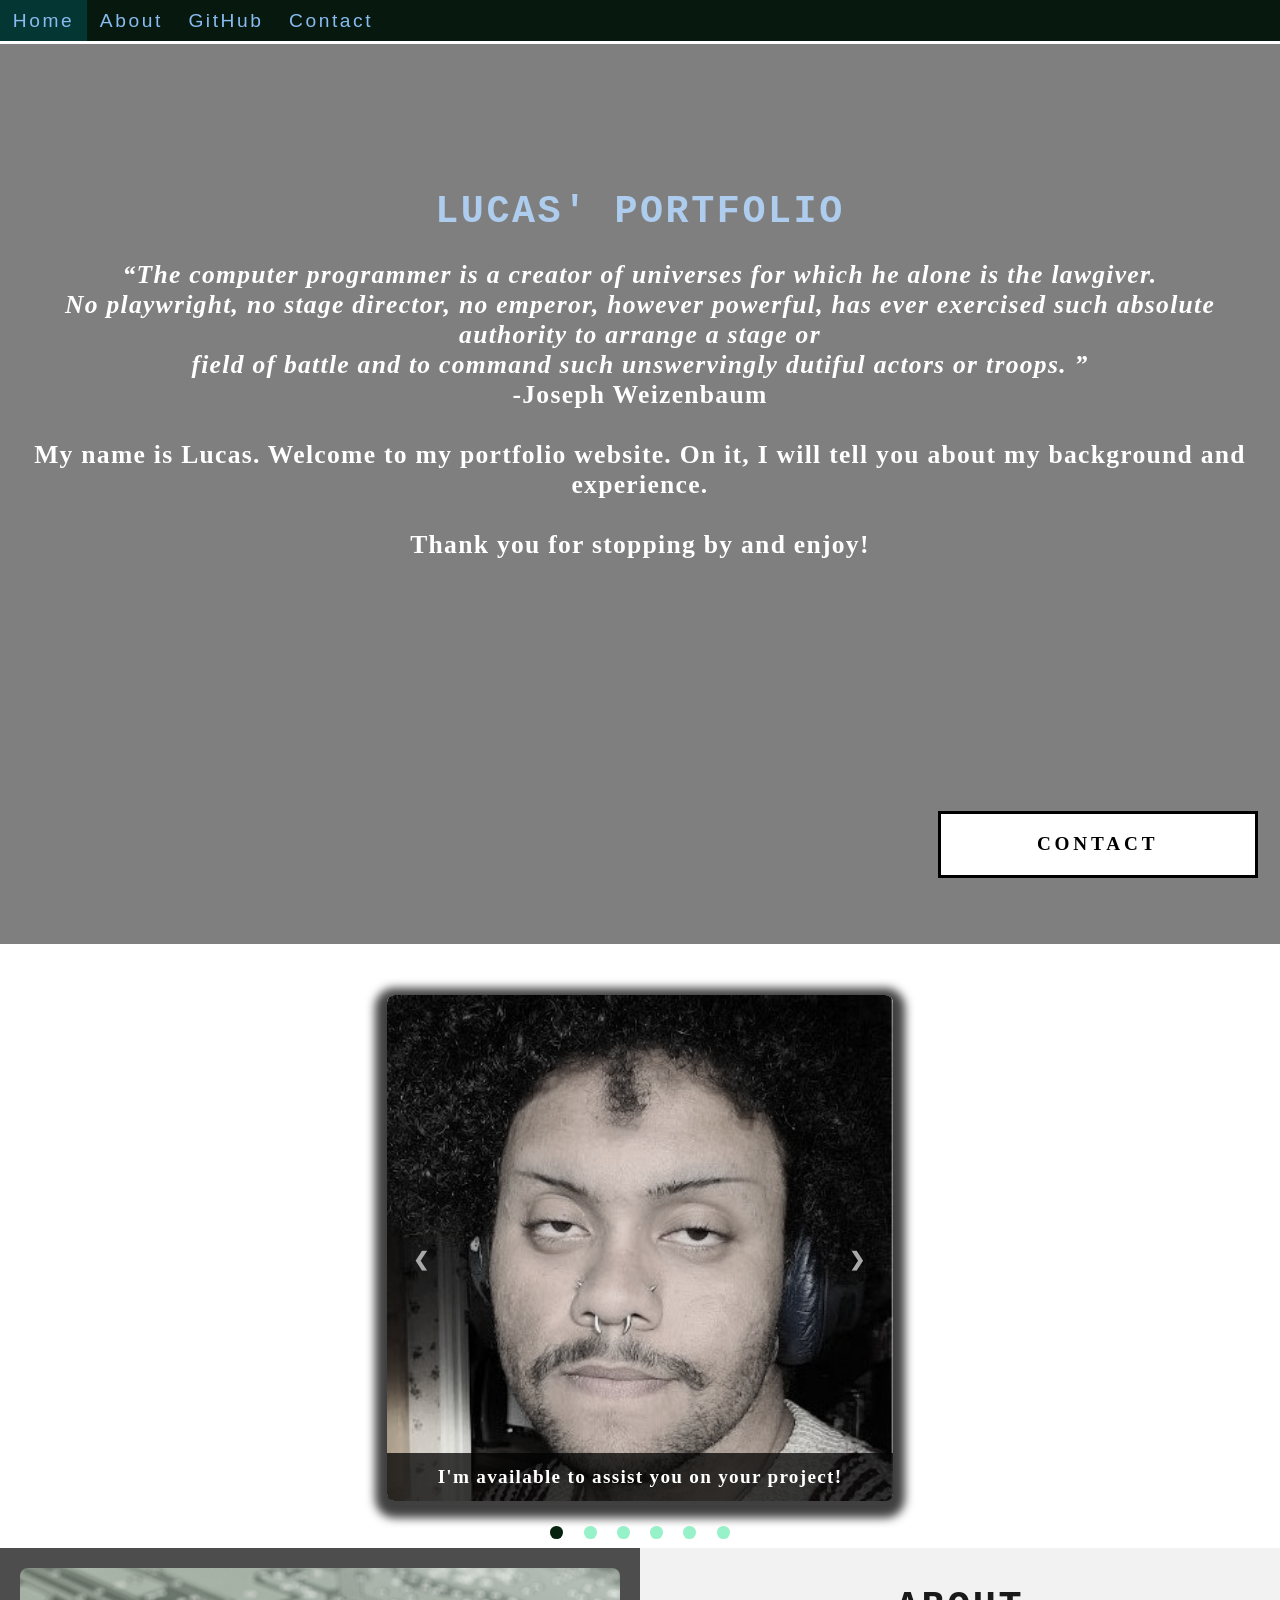
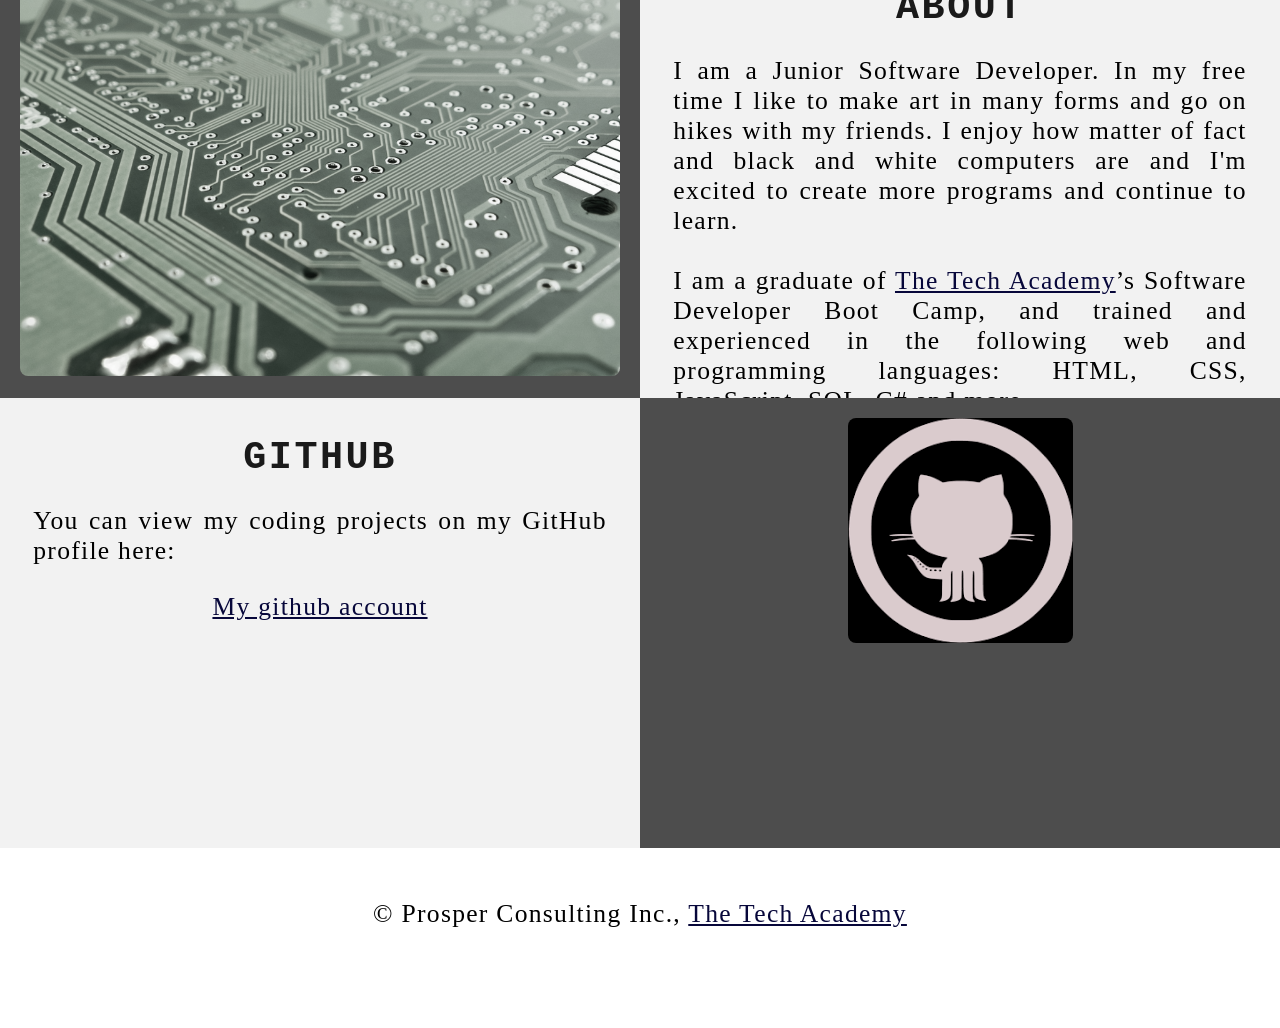
==== index.html @ 5fedc959 "updated portfolio" ====
<!DOCTYPE html>
<html>
    <!--Head-->
    <head>
        <meta charset="UTF-8">
        <meta name="viewport" content="width=device-width" />
        <title>Lucas</title>
        <link rel="shortcut icon" type="img/jpg" href="images/coding_icon.png"> <!--ADD PIC-->
        <link rel="stylesheet" type="text/css" href="./img-n-vid/portfolio.css">
        <script src="./img-n-vid/portfolio.js" defer></script>
    </head>

    <!--Body-->
    <body class="Background">
        
        <!--Navbar-->
        <div class="Navbar">
            <a class="active" href="#Home">Home</a>
            <a href="#About">About</a>
            <a href="#GitHub">GitHub</a>
        <!-- Onclick and ondblclick functions added to open and close the contact form -->
            <a onclick="openForm()" ondblclick="closeForm()" class="contact">Contact</a>
        </div>

        <!--Breaks to add space between navbar and first heading-->
        <br>
        <br>

        <!--Background video-->
        <div id="Home">
            <video autoplay muted loop id="Typing_Video">
                <source src="./img-n-vid/Code.mp4" type="video/mp4">
                <!--Display message if video fails to run-->
                Your browser does not support HTML5 video :(
            </video>
        </div>

        <!--Video text-->
        <div class="Video_Text">
            <h1 class="white-text">Lucas' Portfolio</h1>
            <strong>
                <p class="center">
                    <q>The computer programmer is a creator of universes for which he alone is the lawgiver.
                        <br>No playwright, no stage director, no emperor, however powerful, has ever exercised such absolute authority to arrange a stage or
                        <br>field of battle and to command such unswervingly dutiful actors or troops.
                    </q>
                    <br> -Joseph Weizenbaum
                    <br>
                    <br> My name is Lucas. Welcome to my portfolio website. On it, I will tell you about my background and experience.
                    <br>
                    <br> Thank you for stopping by and enjoy! 
                </p>
            </strong>
        </div>

       <!-- Slideshow section added -->
       <div id="Slideshow"> 
        <div id="Slideshow_Background"> 
            <div id="Slideshow_Container">
                <!-- slide 1 of 6 -->
                <div class="mySlides fade">
                    <img class="Slideshow_Images" src="./img-n-vid/me.jpg" alt="Picture of me">
                    <div class="text">I'm available to assist you on your project!</div>
                </div>
                <!-- slide 2 of 6 -->
                <div class="mySlides fade">
                    <img class="Slideshow_Images" src="./img-n-vid/HTMLCSSJS.png" alt="HTML, CSS, and JS logos"> 
                    <div class="text">I am a full-stack software developer,<br> trained in:<br>HTML, CSS, JavaScript,</div>
                </div>
                <!-- slide 3 of 6 -->
                <div class="mySlides fade">
                    <img class="Slideshow_Images" src="./img-n-vid/python.jpg" alt="Python logo">
                    <div class="text">the popular programming language Python,</div>
                </div>
                <!-- slide 4 of 6 -->
                <div class="mySlides fade">
                    <img class="Slideshow_Images" src="./img-n-vid/C#1.jpg" alt="C# logo">
                    <div class="text">C#, .NET Framework, ASP.NET, MVC, </div>
                </div>
                <!-- slide 5 of 6 -->
                <div class="mySlides fade">
                    <img class="Slideshow_Images" src="./img-n-vid/SQL.jpg" alt="SQL logo"> 
                    <div class="text">back end development, databases and SQL.</div>
                </div>
                <!-- slide 6 of 6 -->
                <div class="mySlides fade">
                    <img class="Slideshow_Images" src="./img-n-vid/doggy.jpg" alt="Delilah my doggy"> <!-- ADD PHOTO AND NEW ALT TAG --> 
                    <div class="text"><a class="white-text contact" onclick="openForm()">Contact me now!</a></div> 
                </div>
                <!-- Previous and next buttons -->
                <a class="Previous" onclick="plusSlides(-1)">&#10094;</a>
                <a class="Next" onclick="plusSlides(1)">&#10095;</a>
            </div>
            <br> <!-- Adds space between the slideshow images and the dots -->

            <!-- Slideshow dots (these are another way for users to navigate through the slideshow) -->
            <div style="text-align: center">
                <span class="dot" onclick="currentSlide(1)"></span>
                <span class="dot" onclick="currentSlide(2)"></span>
                <span class="dot" onclick="currentSlide(3)"></span> 
                <span class="dot" onclick="currentSlide(4)"></span> 
                <span class="dot" onclick="currentSlide(5)"></span> 
                <span class="dot" onclick="currentSlide(6)"></span> 
            </div>
        </div>
    </div>


        <!--About section-->
        <div class="Row" id="About">
            <!--Left column-->
            <div class="Column_2">
                <img src="./img-n-vid/chip.jpg" alt="A computer chip">
            </div>
            <!--Right column-->
            <div class="Column_1">
                <h1>About</h1>
                <p>
                    I am a Junior Software Developer. In my free time I like to make art in many forms and go on hikes with my friends. I enjoy how matter of fact and black and white computers are and I'm excited to create more programs and continue to learn.
                    <br>
                    <br>I am a graduate of <a href="https://www.learncodinganywhere.com" target="_blank">The Tech Academy</a>’s Software Developer Boot Camp, and trained and experienced in the following web and programming languages: HTML, CSS, JavaScript, SQL, C# and more. 
                    <br>
                    <br>I am a full-stack developer and would love to work with you on your project. <a href="#Contact">Contact</a> me below!
                </p>
            </div>
        </div>

        <!--GitHub section-->
        <div class="Row" id="GitHub">
            <!--Left column-->
            <div class="Column_1">
                <h1>GitHub</h1>
                <p>
                    You can view my coding projects on my GitHub profile here:
                    <br>
                    <p class="center"><a href="https://github.com/xx0lucas0xx" target="_blank">My github account</a></p>
                </p>
            </div>
            <!--Right column-->
            <div class="Column_2">
                <a href="https://github.com/xx0lucas0xx" target="_blank"><img src="./img-n-vid/github.png" alt="GitHub Logo"></a>
            </div>
        </div>

       <!-- Contact form -->
        <div id="Contact">
            <button onclick="openForm()" class="Pop_Up_Button">CONTACT</button>
            <div class="form-popup" id="myForm">
                <form action="https://formspree.io/info@learncodinganywhere.com" method="POST" class="form-container"> <!-- Here we are using a free online service from https://formspree.io/ to send our contact form to an email address of our choosing - note: it will not run unless live on the internet, you have to push it to your online website first -->
                    <h1>Contact</h1>
                    <label for="name"><b>Name</b></label>
                    <input type="text" placeholder="Type your name here" name="name" required>
                    <label for="phone"><b>Phone</b></label>
                    <input type="text" placeholder="Type your phone number here" name="phone">
                    <label for="email"><b>Email</b></label>		
                    <input type="text" placeholder="Type your email address here" name="email" required>
                    <label for="message"><b>Message</b></label>
                    <input type="text" placeholder="Type your message here" name="message">
        
                    <button type="submit" class="btn">SUBMIT</button>
                    <button type="button" class="btn cancel" onclick="closeForm()">CLOSE</button>
                </form>
            </div>
        </div>

        <!--Footer section-->
        <footer>
            <p>
                <p class="center">&copy Prosper Consulting Inc., <a href="https://www.learncodinganywhere.com/" target="_blank">The Tech Academy</a></p>
                <br>
            </p>
        </footer>
    </body>
</html>
---- img-n-vid/portfolio.css ----
/***** GENERAL STYLING *****/

/* affects entire document */
html {
    scroll-behavior: smooth; /* this ensures that the page scrolling is smooth when the buttons on the nav bar is clicked */
}

/* Body */
body {
    margin: 0%; /* this ensures our site displays all the way to the edge of the browser screen */
    opacity: 1; /* this and transition affect the page loading fade in effect */
    transition: 2s opacity; /* this causes a 2 second fade in */
    letter-spacing: .2vw; /* vw is a relative measurement, 1vw is equal to 1% of the viewport width */
    font-family:'Courier New', Courier, monospace ;
    font-size: 1.5vw; 
    overflow-x: hidden; /* this prevents the horizontal scroll bar from appearing when the quote is hovered over */
    user-select: none; /* this prevents the text on the webpage from being highlighted by the user */
}

/* this section contributes to the fade effect for the page that occurs when the page is loaded */
body.fade-out {
    opacity: .1; /* this sets the level of opacity at the start of page load */
}

/* heading 1 elements */
h1 {
    text-transform: uppercase; /* capitalizing all h1 headings */
    font-family: 'Courier New', Courier, monospace; /* sets the font family of all h1 headings */
    text-align: center; /* centering all h1 elements */
    margin-top: 3%; /* adds a small margin above h1 elements */
    color: #1a1a1a; 
}

/* heading 1 element hover effect */
h1:hover {
    filter: grayscale(5%); /* adds a slightly gray filter to the h1 headings when hovered over */
    transform: scale(1.1); /* when the h1 elements are hovered over they increase in size by 1.1 */
    transition: transform 1s; /* this causes the transformation to last 1 second */
}

/* styling for portfolio title text */
.white-text {
    color: rgb(173, 204, 238);/* this is used to change the color of the Portfolio Title text */
    padding-top: 10vh; /* adds padding (equal to 10% of the viewport height) to the top of the Portfolio Title text */
}

/* paragraph elements */
p {
    font-family: Perpetua, Rockwell Extra Bold;
    text-align: justify; /* this justifies the text within paragraph elements */
    letter-spacing: .1vw; /* this expands the text slightly */
    font-size: 2.5vw; /* relative font sizing equal to 2.5% of the viewport width */
    padding-left: 1vw; /* relative padding equal to 1% of the viewport width */
    padding-right: 1vw; /* relative padding equal to 1% of the viewport width */
}

/* paragraph element hover effect */
p:hover {
    transition: transform 1s; /* this makes the transform effect last 1 second */
	transform: scale(1.01); /* this makes the paragraphs increase slightly in size when hovered over */
}

/* center class - this applies to all centered text */
.center {
    text-align: center; /* this center aligns the text */
}

/* center align elements hover effect - this only affects the quote, github link, and footer */
.center:hover {
    transition: transform 2s; /* this makes the transform effect last 2 seconds */
    transform: scale(1.1); /* this makes the elements with class "center" increase in size by 1.1 when hovered over */
}

/* anchor elements */
a {
    color: rgb(7, 7, 58); /* this ensures all links are blue */
    cursor: pointer; /* this ensures all links change the mouse to a pointer when hovered over or clicked */
    text-decoration: underline; /* this ensures all links are underlined */
}

/* quotation elements */
q {
    font-style: italic; /* Makes the quote italicized */
}

/* image elements */
img {
    filter: grayscale(75%); /* This rids our pictures of 75% of their color */
    border-radius: 8px; /* Gives all images slightly rounded corners */
    max-width: 100%; /* Ensures all images stay within the width of their container */
    max-height: 100%; /* Ensures all images stay within the height of their container */
    display: block; /* By specifying block display we can ensure our images are able to be centered */
    margin: auto auto auto auto; /* This centers all images */
}

/* image element hover effects */
img:hover {
	filter: grayscale(7%);  /* brings back most of the image's color when hovered over */
    transition: 2s;
}

/*styling for footer element */
footer {
    padding: 2%; /* this gives the footer padding that is equal to 2% of the width of the element's area */
    background-color: white;
}
/***** end of general styling *****/

/***** navbar styling *****/
.Navbar {
    overflow: hidden; /* This ensures that any content that overflows beyond the boundary of our nav bar is not displayed */
    background-color: rgb(7, 25, 14); /* This colors the navbar black */
    position: fixed; /* This keeps the navbar at the top of the screen as we scroll */
    top: 0; /* This ensures no space is displayed above the navbar */
    width: 100%; /* This makes the navbar span the entire width of the page */
    z-index: 1; /* This ensures other elements don't display over the navbar */
    -webkit-animation: moveNav 5s; /* Safari 4.0 - 8.0 */
    animation: moveNav 5s; /* This makes the moveNav animation last 5 seconds */
}

/* the animation effect for moving the nav bar in from above the left of the screen on page load */
@keyframes moveNav {
    from {left: -100vw;} /* The navbar is starting off screen to the left */
    to { left: 0vw;} /* This moves the navbar into place on the screen */
}

/*navbar Links */
.Navbar a {
    float: left; /* specifies that the text floats on the left on the navbar */
    display: block; /* ensures that other text will be displayed on the same line or row, instead of a new line */
    color: rgb(137, 187, 241); /* is the font color for text on our navbar */
    padding: .75vw 1vw; /* adds padding around our text */
    text-decoration: none; /* gets rid of the underlines under the text on our navbar */
    font-family: 'Segoe UI', Tahoma, Geneva, Verdana, sans-serif; /* specifies the font family for text on our navbar */
    font-size: 1.5vw; /* specifies the font size for text on our navbar */
    text-align: center; /* centers the text within its container */
    position: relative; /* sets the text relative to its normal positioning, allowing us to use the animation below */
    -webkit-animation: moveNavText 5.75s; /* animation for Safari 4.0 - 8.0 */
    animation: moveNavText 5.75s; /* applies the moveNavText animation for 5.75s */ 
}

/* the animation effect for moving the nav bar links in from above the top of the screen on page load */
@keyframes moveNavText {
    from {top: -100vw;} /* sets the navbar text 100% above the viewport */
    to {top: 0vw;} /* lowers the navbar text onto the navbar */
}

/*navbar hover effects */
.Navbar a:hover {
    background-color: #6940b0; /* defines the background color that will display when you hover over the link */
    color: rgb(238, 186, 208); /* defines the font color that will display when navbar a elements are hovered over */
    font-weight: bold; /* makes the text on the navbar bold when hovered over */
    cursor: pointer;
    transition: 0.5s ease-in; /* creates a smooth transition for the hover trigger */
}

/* navbar home button */
.Navbar a.active { /* targets the a element on the navbar with the "active" class */
    background-color: rgb(4, 55, 51);
}
/***** end of navbar styling *****/

/***** video styling *****/
/* formatting for background video */
#Typing_Video {
    position: fixed; /* fixes the video to the page */
    right: 0; /* ensures there is no space between the edge of the video and the edge of the page */
    bottom: 0; /* ensures no space between the edge of the video and the bottom of the page */
    min-width: 100%; /* ensures the video is displayed across the full width of the page */
    z-index: -1; /* places the video behind the other elements on the page */
}

/* screens that are 576px and smaller will not display the background video */
@media screen and (max-width: 576px) {
    #Typing_Video {
        display: none;
    }
}

/* texts over the video */
.Video_Text {
    background: rgba(0, 0, 0, 0.5); /* provides a semi-transparents background for the text to sit over */
    color: white; /* makes the font color white */
    width: 100%; /* ensures the video-text container fills the width of the video */
    height: 100vh; /* ensures the video-text container fills the height of the viewport so that the slideshow is not partially displayed */
    padding-top: 2vh; /* adds padding around the video-text container so that the background goes slightly beyond the text */
    position: relative; /* sets the text relative to its normal positioning, allowing us to use the animation below */
    -webkit-animation: moveVideoText 5.75s; /* animation for Safari 4.0 - 8.0 */
    animation: moveVideoText 5.75s; /* moveVideoText animation set to 5.75s to match the movenavText animation */
}

/* this animation effect causes the overlay video text to move up from the bottom of the page upon page load */
@keyframes moveVideoText {
    from {top: -100vw;} /* this sets the position of the video text to above the viewport */
    to {top: 0vw;} /* this moves the video text to the normal positioning on the viewport */
}
/***** end of video styling *****/

/***** slideshow tyling *****/
#Slideshow_Background {
    background: rgba(255, 255, 255, 0.35); /* creates a slightly transparent white background that's palced over the video in the background */    
}

.mySlides{
    display: none; /* prevents the images from being displayed, we will use JS to display these */
}

/* slideshow section / container */
#Slideshow_Container {
    width: 39.5vw; /* relative sizing of the container for the slidewshow set to 39.5% of the viewport width */
    height: auto; /* the height of the container is automatically adjusted based on the content it is displaying */
    padding-top: 4%; /* adds a small padding to the top of the slideshow container */
    position: relative; /* sets the container relative to its normal positioning */
    margin:auto; /* this will horizontally center the container on the page */
}

/* remove the underline from the previous and next buttons on the slideshow */
#Slideshow_Container a {
    text-decoration: none;
}

/* images contained within the slideshow */
.Slideshow_Images {
    vertical-align: middle; /* centers the images vertically within the slideshow container */
    height: auto; /* the height of the images is automatically adjusted based on the content, ie if your images are different sizes, they will display as different sizes */
    box-shadow: 0px 5px 10px 12px rgba(0, 0, 0, .75); /* adds a shadow around the slideshow images */
    width: 100%; /* the width of the images is automatically adjusted based on the content */
}

/* next and previous buttons */
.Previous, .Next {
    cursor: pointer; /* changes the mouse to a pointer when the buttons are selected */
    position: absolute; /* makes the next and previous buttons positioned relative to the slideshow container */
    top: 50%; /* moves the buttons up in the slideshow container */
    width: auto; /* the width of the buttons is automatically adjusted based on the content */
    padding: 2vw; /* adds padding equal to 2% of the viewport width */
    color: darkgray; 
    font-weight: bold;
    font-size: 1.5vw;
    border-radius: 0 3px 3px 0; /* adds a slightly rounded border on the top and bottom right corners */
    user-select: none; /* property makes it so that the user cannot highlight the text */
    transition: 0.6s ease; /* specifies the details of the hover transition for these elements */
}

/* positioning the next button on the right hand side */
.Next {
    right: 0; /* moves the next button to the right side of the slideshow container */
    border-radius: 3px 0 0 3px; /* changes the border radius on the next button to the top and bottom left of the button */
}

/* hover effect on slide show buttons */
.Previous:hover, .Next:hover {
    background-color: rgba(0, 0, 0, 0.8); /* makes the background of the arrows a transparent gray color */
    color: white; /* makes the arrows white when hovered over */
}

/* slideshow text */
.text {
    color: white; 
    padding: 1vw;
    position: absolute; /* ensures the text is positioned within the image */
    bottom: 0; /* property sets the text at the bottom of the image */
    width: 100%; /* the element covers the full width of the image */
    text-align: center; /* the text is center aligned within the image */
    font-family: Perpetua, Rockwell Extra Bold;
    letter-spacing: .1vw; /* gives slight spacing between the letters */
    font-size: 1.5vw; /* font size is relative to the size of the viewport width */
    background-color: rgba(0, 0, 0, 0.75); /* gives a slightly transparent black background */
    font-weight: bold;
    border-radius: 0px 0px 7px 7px; /* gives the text background rounded corners on the bottom left and right corners */
}

/* styling of the dots under the slideshow */
.dot {
    cursor: pointer; /* the cursor changes to pointer when hovered over the dots */
    height: 1vw; /* the dots are sized relative to the viewport width */
    width: 1vw;
    margin: .25vw; /* adds additional spacing between the dots */ 
    background-color: rgb(151, 242, 201); /* makes the dots white */
    border-radius: 50%; /* makes the dots circles by rounding each corner */
    display: inline-block; /* allows the dots to sit next to eachother rather than on a new line */
    transition: background-color 0.6s ease; /* when clicked on the dots transition to a different color when clicked or hovered over (the affect is defined below) */
    z-index: 1; /* this ensures the dots will be displayed above any other elements */
}

/* hover effect for slideshow dots */
.active, .dot:hover {
    background-color: rgb(4, 34, 13); /* sets the color of the dots when active or hovered over */
}

/* fading animation for slideshow */
.fade {
    animation-name: fade; /* fade animation is defined below */
    animation-duration: 1.5s; /* the animation lasts 1.5 seconds */
    -webkit-animation-name: fade; /* same as above for Safari 4.0-8.0 */
    -webkit-animation-duration: 1.5s;
}

@-webkit-keyframes fade {
    from {opacity: .4;} /* image starts transparent */
    to {opacity: 1;} /* image ends opaque */
}

@keyframes fade {
    from {opacity: .4;} /* image starts transparent */
    to {opacity: 1;} /* image ends opaque */
}
/***** end slideshow styling *****/

/***** table styling -  this section covers the styling of the columns and rows within the table *****/
* { /*the asterisk is a universal selector that applies this effect to all elements on the page */
    box-sizing: border-box; /* creates a box with a border within which we will place most of our text */
} 

.Column_1 {
    float: left;
    width: 50%; /* ensures the column takes up half of the page width */
    padding: 1.6%;
    height: 450px; /* sets the height of the column to 400px -  this may need to be adjusted depending on the text you enter */
    background-color: #f2f2f2; /* sets the background color of the left columns */
}

.Column_2 {
    float: left;
    width: 50%;
    padding: 1.6%;
    height: 450px;
    background-color: #4d4d4d;
}

/* this inserts something after the content of selected elements (in this case the elements with class "Row") */
.Row:after {
	content: ""; /* by leaving this blank, we are allowing the footer (covered lower down) to be displayed - removing it makes the footer overwrite a column */
	display: table; /* the display property specifies the type of display behavior; the table value tells the browser to treat the element as a table */
	clear: both; /* clears any other elements from floating on the left or the right of an element */
}
/***** end of table styling *****/

/***** contact Form styling *****/
/* button used to open the contact form - fixed at the bottom of the page */
.Pop_Up_Button {
    position: fixed; /* the element is positioned relative to the viewport and stays in the same location no matter what */
    bottom: 1.75vw; /* positions the button slightly up from the bottom of the viewport */
    right: 1.75vw; /* positions the viewport slightly right from the side of the viewport */
    width: 25vw; /* sets the width relative to the viewport width */
    background-color: white; /* sets the background color of the button to white */
    color: black; /* sets the color of the button text to black */
    border: solid black; /* makes a solid black border around the button */
    cursor: pointer; /* changes the cursor when hovered over the button to a pointer */
    -webkit-animation: movePopup 5s; /* animation for 5 seconds for Safari 4.0-8.0 */
    animation: movePopup 5s; /* animation set for 5 seconds */
}

/* movePopup animation moves the button from off the right side of the screen to its fixed location on the viewport */
@keyframes movePopup {
    from {right: -40vw;} 
    to {right: 1.75vw;}
}

@-webkit-keyframes movePopup {
    from {right: -40vw;} 
    to {right: 1.75vw;}
}

/* styling for the contact form */
.form-popup {
    z-index: 8; /* this z-index ensures the contact form shows above all other elements on the page */
    display: none; /* set the display to none, we will use JavaScript to show the contact form */
    position: fixed; /* the form stays in the same location no matter what */
    bottom: .5vw; /* slightly up from the bottom of the viewport */
    right: .5vw; /* slightly in from the right side of the viewport */
}

/* form styling */
.form-container {
    max-width: 49vw; /* relative sizing of the form container - 49% of the viewport width */
    padding: 1vw; /* adds padding between the form-popup and the form-container */
    background-color: white; 
}

/* input fields */
.form-container input[type=text] {
    width: 100%; /* the input boxes completely fill the width of the form-container */
    padding: .93vw; /* adds padding to the input boxes */
    margin: .6vw 0 .6vw 0; /* adds space between the input boxes and the labels */
    border: none; /* removes the border from the input boxes */
    background: rgb(134, 176, 193); /* sets the background color of the input boxes */
    font-size: 1vw; /* relative font sizing based on the width of the viewport */
}

/* general styling for all buttons */
button {
    font-family: "Trebuchet MS", Optima;
    letter-spacing: .3vw; /* adds slight spacing between the letters */
    font-size: 1.5vw; /* relative sizing of text */
    font-weight: bold; 
    padding: 1.5vw; /* adds padding to the text in the button */
    cursor: pointer; /* changes the cursor to pointer over button elements */
    width: 100%; /* sets the width of the buttons to 100% of their containers */
    height: auto; /* allows the height to be resized depending on the content showing */
}

/* hover effect for contact and submit buttons */
button:hover, .form-container .btn:hover {
    color: white; /* this makes the text in the buttons white when hovered over */
    background-color: black; /* the background of the button changes to black when hovered over */
    transition-duration: 1s; /* this makes the transition last 1 second */
    -webkit-transition-duration: 1s; /* for Safari 4.0-8.0 */
    border-color: silver; /* the border turns silver when the button is hovered over */
}

/* submit button */
.form-container .btn {
    background-color: white; 
    color: black;
    border-color: black;
    margin-bottom: 1vh; /* adds space between the submit button and the close button */
}

/* close button */
.form-container .cancel {
    background-color: black;
    color: white;
    border-color: gray;
}

/* styling for close button on hover */
.form-container .cancel:hover {
    color: rgb(255, 255, 255);
    background-color: darkred;
    transition-duration: 1s;
    -webkit-transition-duration: 1s;
    border-color: black;
}
/***** end of contact form styling *****/

/***** media query section *****/
/*media rules for paragraph font size for different screen sizes*/
@media screen and (max-width: 527px) {
    p {
        font-size: 3.75vw;
    }
}

@media screen and (min-width: 528px) and (max-width: 660px) {
    p {
        font-size: 3.5vw;
    }
}

@media screen and (min-width: 661px) and (max-width: 799px) {
    p {
        font-size: 2.75vw;
    }
}

@media screen and (min-width: 800px) and (max-width: 924px) {
    p {
        font-size: 2.5vw;
    }
}

@media screen and (min-width: 925px) and (max-width: 1050px) {
    p {
        font-size: 2.25vw;
    }
}

@media screen and (min-width: 1051px) and (max-width: 1310px) {
    p {
        font-size: 2vw;
    } 
}

@media screen and (min-width: 1311px) and (max-width: 1535px) {
    p {
        font-size: 1.75vw;
    }
}

@media screen and (min-width: 1536px) and (max-width: 2269px) {
    p {
        font-size: 1.5vw;
    }
}

@media screen and (min-width: 2270px) {
    p {
        font-size: 1.35vw;
    }
}

/*media rule for navbar links for different screen sizes*/
/* screens 1080px and smaller will display navbar links equally distributed */
@media screen and (max-width: 1080px) {
    .Navbar a{
        width: 20%; /* This sets each navbar link to 1/5 of the navbar */
        font-size: 2.5vw;
    }
}

/* media rules to enlarge the font of the white text for smaller screens */
@media screen and (max-width: 1080px) {
    .quote{
        font-size: 3.5vw;
    }

    .white-text {
        font-size: 4.5vw;
    }
}

/* media rules to increase the size of the columns for larger screens */
@media screen and (min-width: 1725px) {
    .Column_1 {
        height: 550px;
    }
    .Column_2 {
        height: 550px;
    }
}


/*media rule to remove margin-top from h1 elements for extra large screens (so that the paragraph text fits in the column*/
@media screen and (min-width: 2000px) {
    h1{
        margin-top: 0;
    }
}
/***** end of media query section *****/
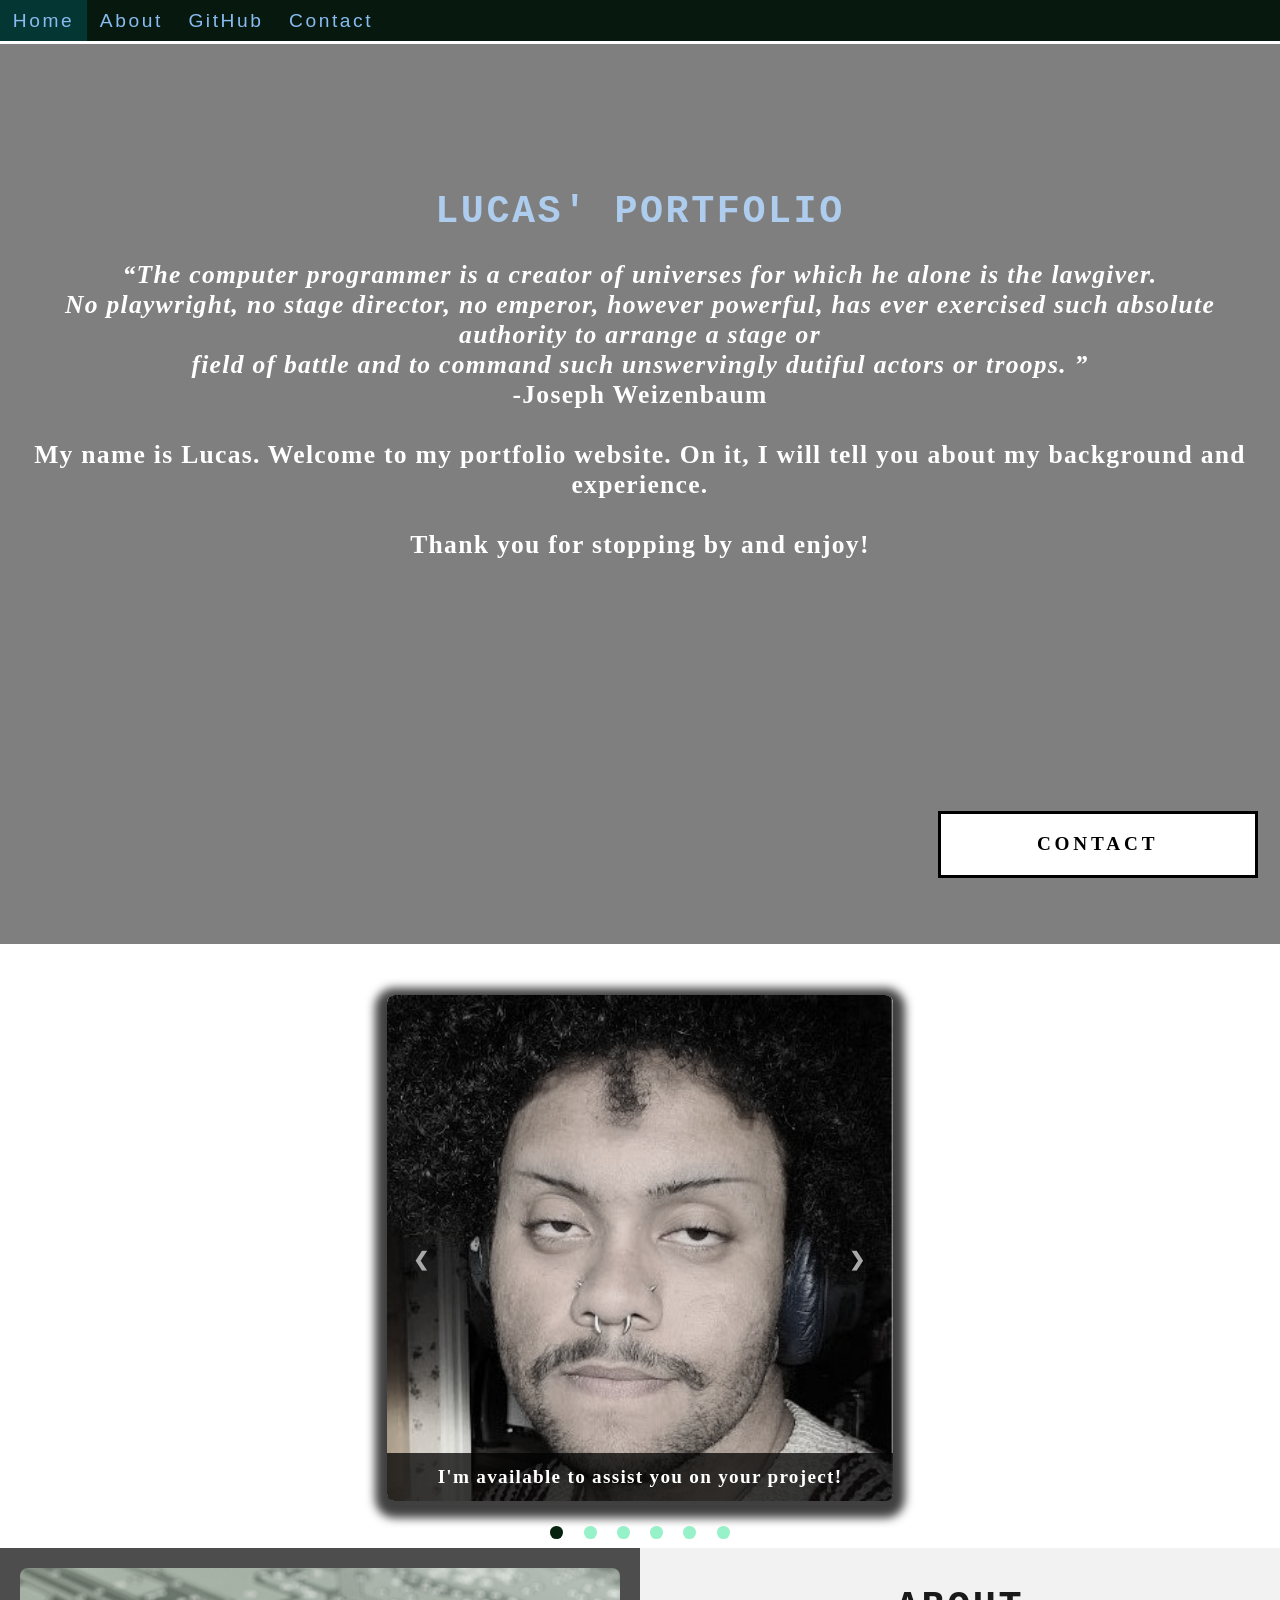
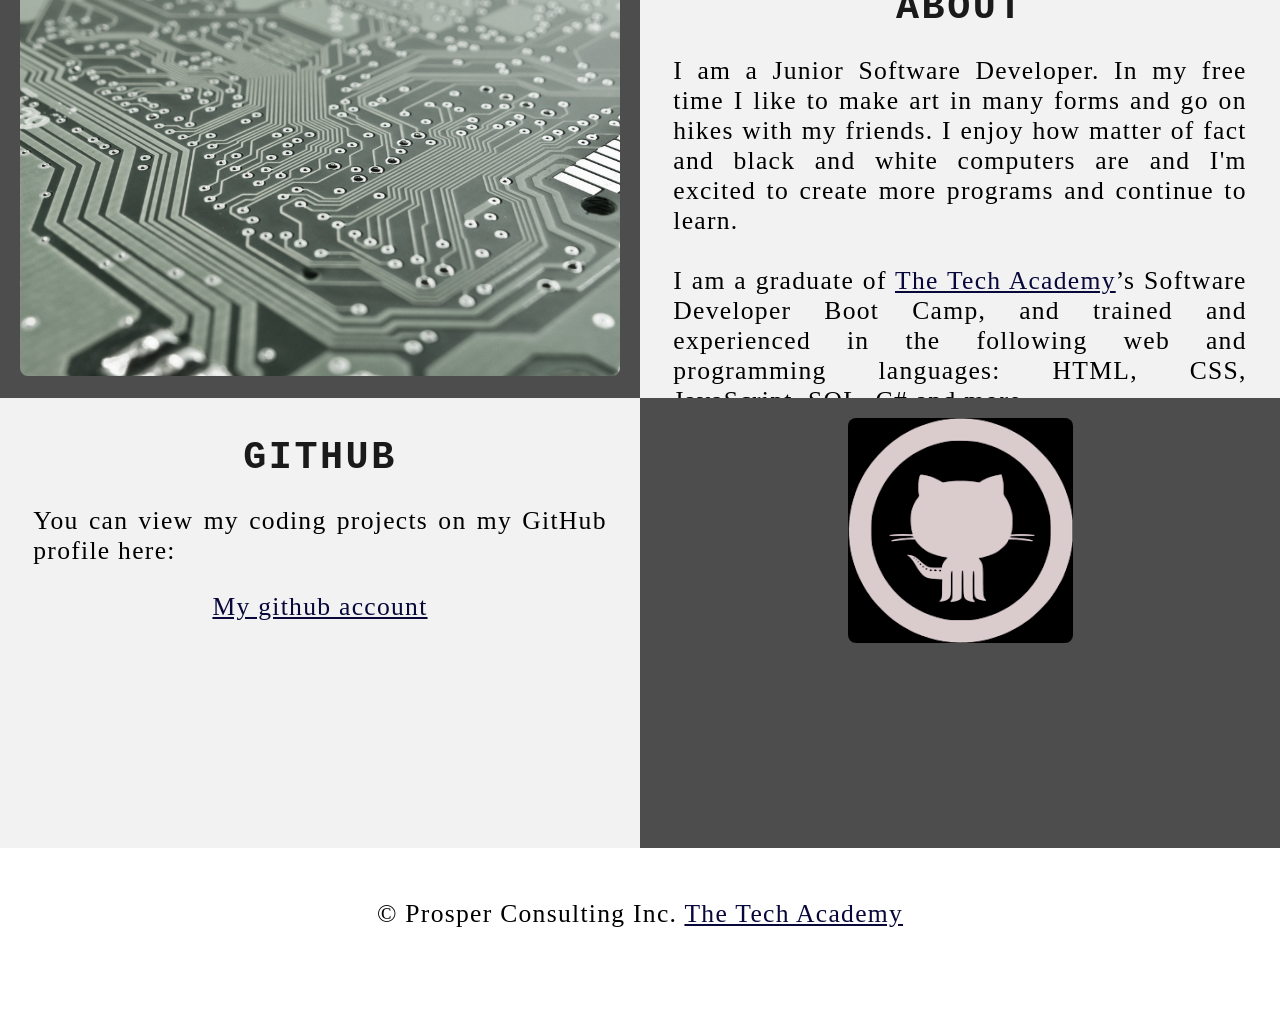
==== commit 87cbe7b4: "Update index.html" ====
--- a/index.html
+++ b/index.html
@@ -5,7 +5,7 @@
         <meta charset="UTF-8">
         <meta name="viewport" content="width=device-width" />
         <title>Lucas</title>
-        <link rel="shortcut icon" type="img/jpg" href="images/coding_icon.png"> <!--ADD PIC-->
+        <link rel="shortcut icon" type="img/jpg" href="images/coding_icon.png"> 
         <link rel="stylesheet" type="text/css" href="./img-n-vid/portfolio.css">
         <script src="./img-n-vid/portfolio.js" defer></script>
     </head>
@@ -70,7 +70,7 @@
                 <!-- slide 3 of 6 -->
                 <div class="mySlides fade">
                     <img class="Slideshow_Images" src="./img-n-vid/python.jpg" alt="Python logo">
-                    <div class="text">the popular programming language Python,</div>
+                    <div class="text">the popular programming language Python<br> along with the Django Framework and Tkinter</br></div>
                 </div>
                 <!-- slide 4 of 6 -->
                 <div class="mySlides fade">
@@ -84,7 +84,7 @@
                 </div>
                 <!-- slide 6 of 6 -->
                 <div class="mySlides fade">
-                    <img class="Slideshow_Images" src="./img-n-vid/doggy.jpg" alt="Delilah my doggy"> <!-- ADD PHOTO AND NEW ALT TAG --> 
+                    <img class="Slideshow_Images" src="./img-n-vid/doggy.jpg" alt="Delilah my doggy"> 
                     <div class="text"><a class="white-text contact" onclick="openForm()">Contact me now!</a></div> 
                 </div>
                 <!-- Previous and next buttons -->
@@ -166,9 +166,9 @@
         <!--Footer section-->
         <footer>
             <p>
-                <p class="center">&copy Prosper Consulting Inc., <a href="https://www.learncodinganywhere.com/" target="_blank">The Tech Academy</a></p>
+                <p class="center">&copy Prosper Consulting Inc. <a href="https://www.learncodinganywhere.com/" target="_blank">The Tech Academy</a></p>
                 <br>
             </p>
         </footer>
     </body>
-</html>+</html>
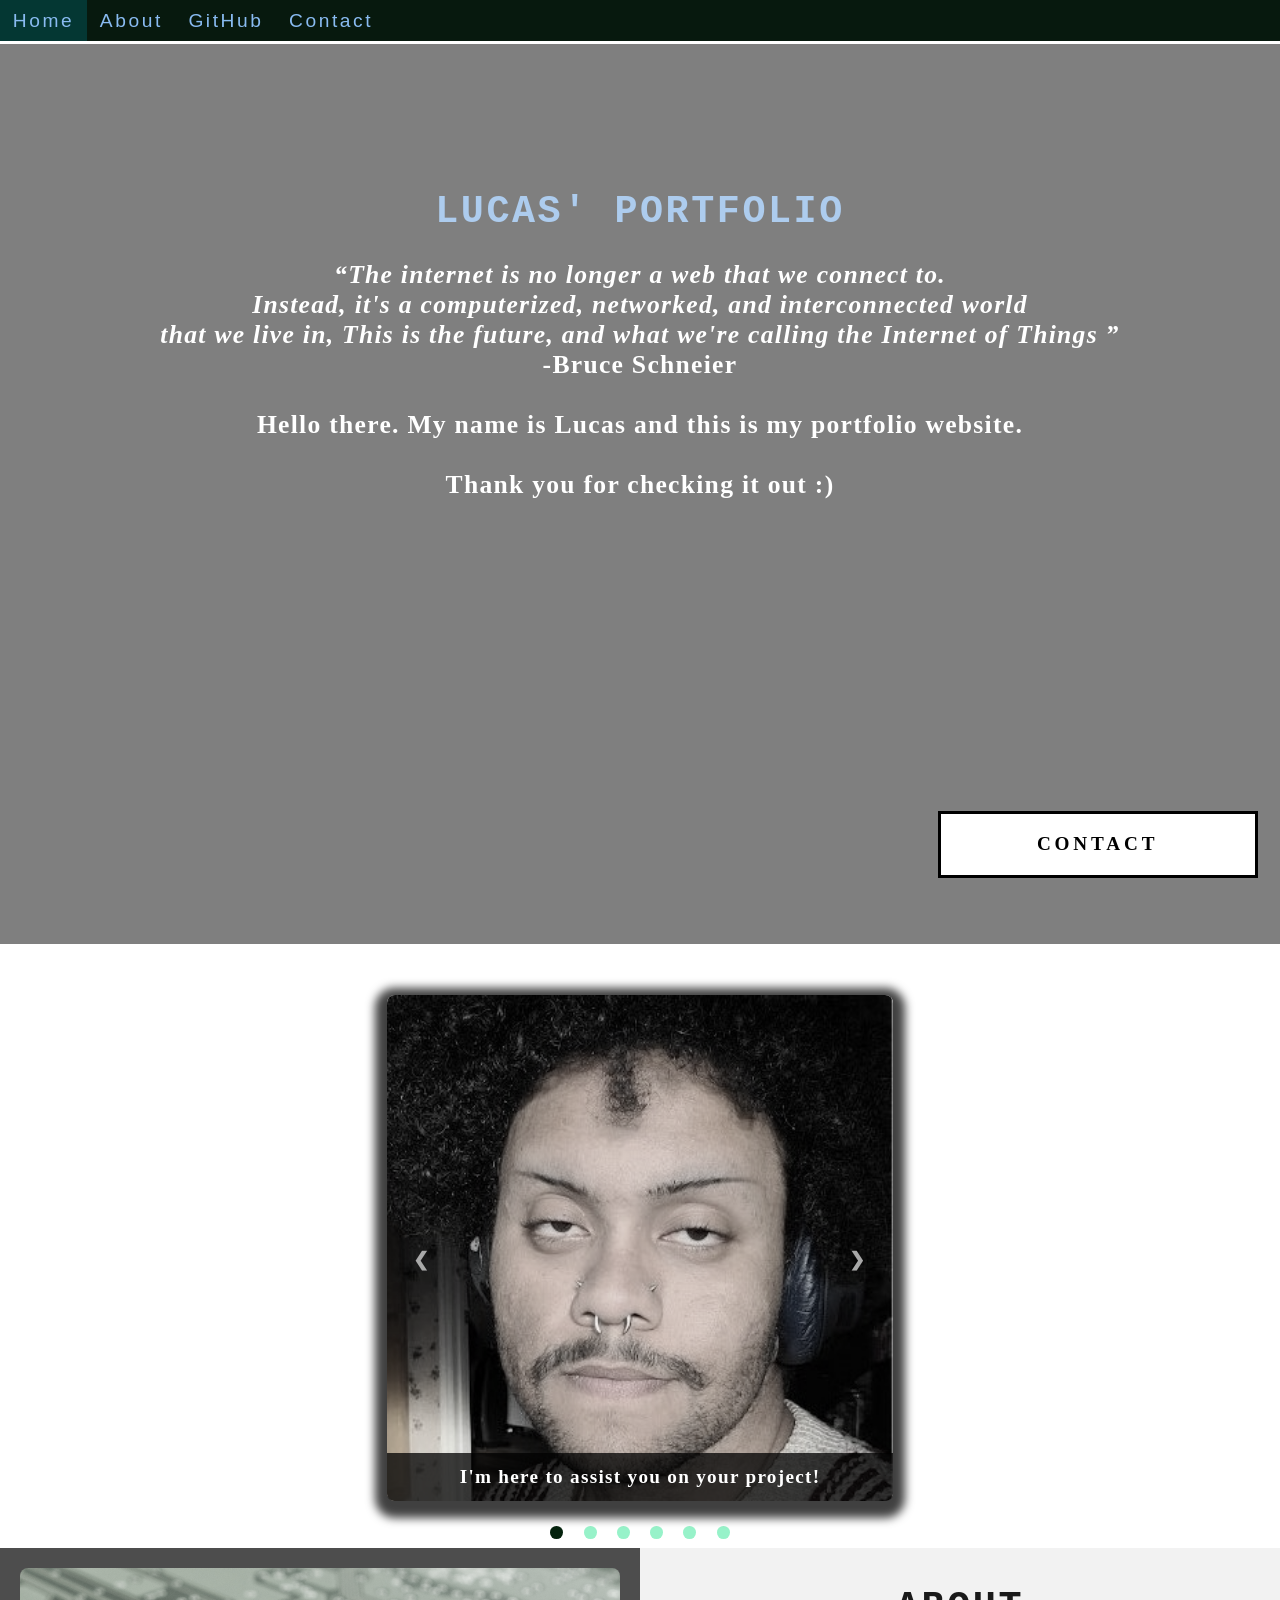
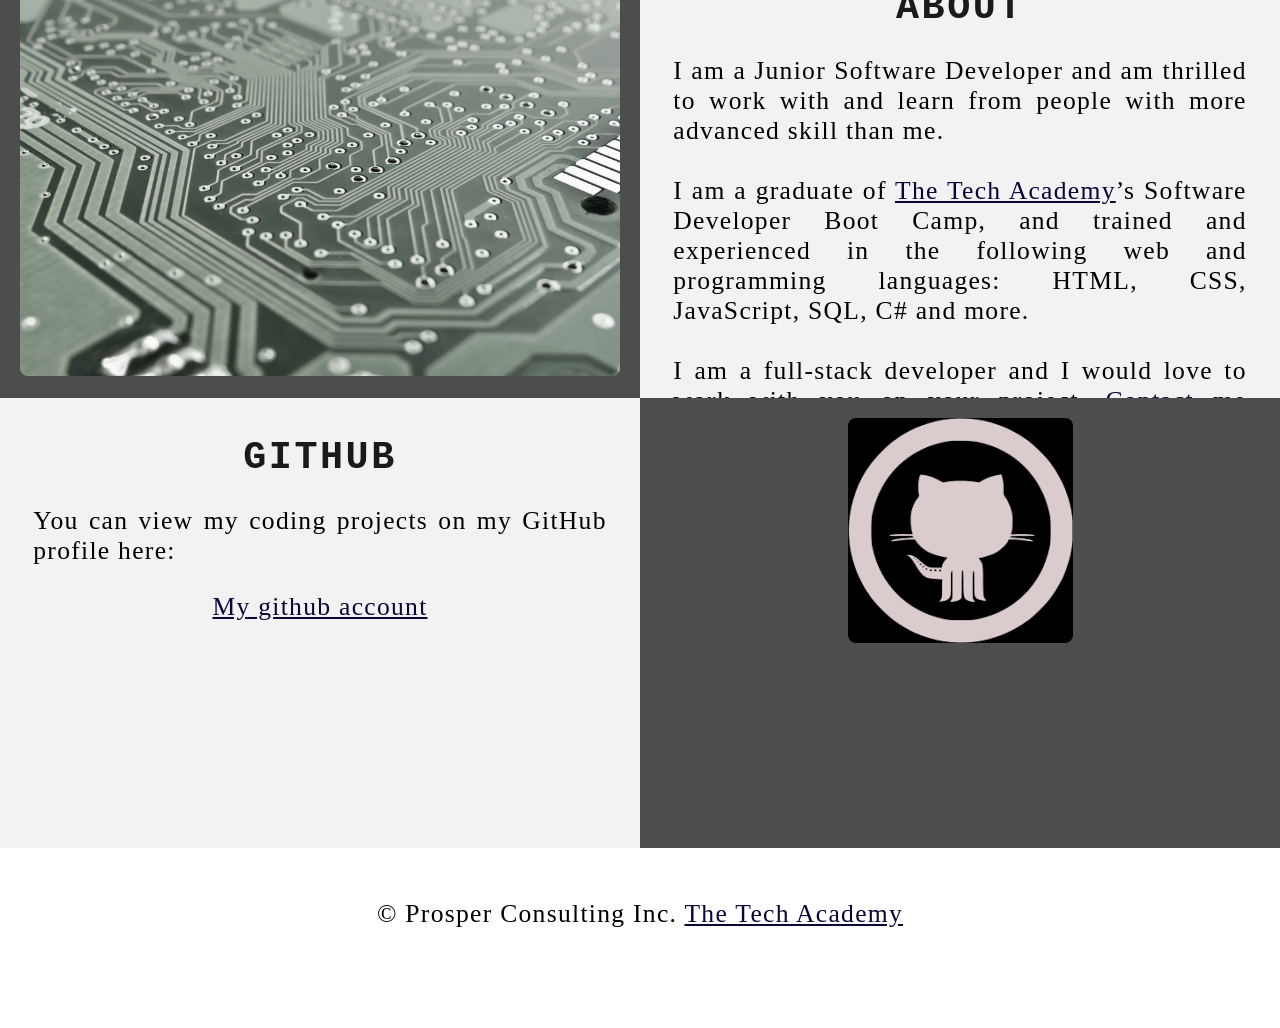
==== commit 93bb06df: "Update index.html" ====
--- a/index.html
+++ b/index.html
@@ -4,7 +4,7 @@
     <head>
         <meta charset="UTF-8">
         <meta name="viewport" content="width=device-width" />
-        <title>Lucas</title>
+        <title>Lucas Rempart</title>
         <link rel="shortcut icon" type="img/jpg" href="images/coding_icon.png"> 
         <link rel="stylesheet" type="text/css" href="./img-n-vid/portfolio.css">
         <script src="./img-n-vid/portfolio.js" defer></script>
@@ -31,7 +31,7 @@
             <video autoplay muted loop id="Typing_Video">
                 <source src="./img-n-vid/Code.mp4" type="video/mp4">
                 <!--Display message if video fails to run-->
-                Your browser does not support HTML5 video :(
+                Your browser sadly does not support HTML5 video :(
             </video>
         </div>
 
@@ -40,15 +40,15 @@
             <h1 class="white-text">Lucas' Portfolio</h1>
             <strong>
                 <p class="center">
-                    <q>The computer programmer is a creator of universes for which he alone is the lawgiver.
-                        <br>No playwright, no stage director, no emperor, however powerful, has ever exercised such absolute authority to arrange a stage or
-                        <br>field of battle and to command such unswervingly dutiful actors or troops.
+                    <q>The internet is no longer a web that we connect to.
+                        <br>Instead, it's a computerized, networked, and interconnected world 
+                        <br>that we live in, This is the future, and what we're calling the Internet of Things
                     </q>
-                    <br> -Joseph Weizenbaum
+                    <br> -Bruce Schneier
                     <br>
-                    <br> My name is Lucas. Welcome to my portfolio website. On it, I will tell you about my background and experience.
+                    <br> Hello there. My name is Lucas and this is my portfolio website.
                     <br>
-                    <br> Thank you for stopping by and enjoy! 
+                    <br> Thank you for checking it out :)
                 </p>
             </strong>
         </div>
@@ -60,12 +60,12 @@
                 <!-- slide 1 of 6 -->
                 <div class="mySlides fade">
                     <img class="Slideshow_Images" src="./img-n-vid/me.jpg" alt="Picture of me">
-                    <div class="text">I'm available to assist you on your project!</div>
+                    <div class="text">I'm here to assist you on your project!  </div>
                 </div>
                 <!-- slide 2 of 6 -->
                 <div class="mySlides fade">
                     <img class="Slideshow_Images" src="./img-n-vid/HTMLCSSJS.png" alt="HTML, CSS, and JS logos"> 
-                    <div class="text">I am a full-stack software developer,<br> trained in:<br>HTML, CSS, JavaScript,</div>
+                    <div class="text">I am a full-stack software developer,<br> trained in:<br>HTML, CSS, JavaScript, and Python</div>
                 </div>
                 <!-- slide 3 of 6 -->
                 <div class="mySlides fade">
@@ -116,11 +116,11 @@
             <div class="Column_1">
                 <h1>About</h1>
                 <p>
-                    I am a Junior Software Developer. In my free time I like to make art in many forms and go on hikes with my friends. I enjoy how matter of fact and black and white computers are and I'm excited to create more programs and continue to learn.
+                    I am a Junior Software Developer and am thrilled to work with and learn from people with more advanced skill than me.
                     <br>
                     <br>I am a graduate of <a href="https://www.learncodinganywhere.com" target="_blank">The Tech Academy</a>’s Software Developer Boot Camp, and trained and experienced in the following web and programming languages: HTML, CSS, JavaScript, SQL, C# and more. 
                     <br>
-                    <br>I am a full-stack developer and would love to work with you on your project. <a href="#Contact">Contact</a> me below!
+                    <br>I am a full-stack developer and I would love to work with you on your project. <a href="#Contact">Contact</a> me below!
                 </p>
             </div>
         </div>
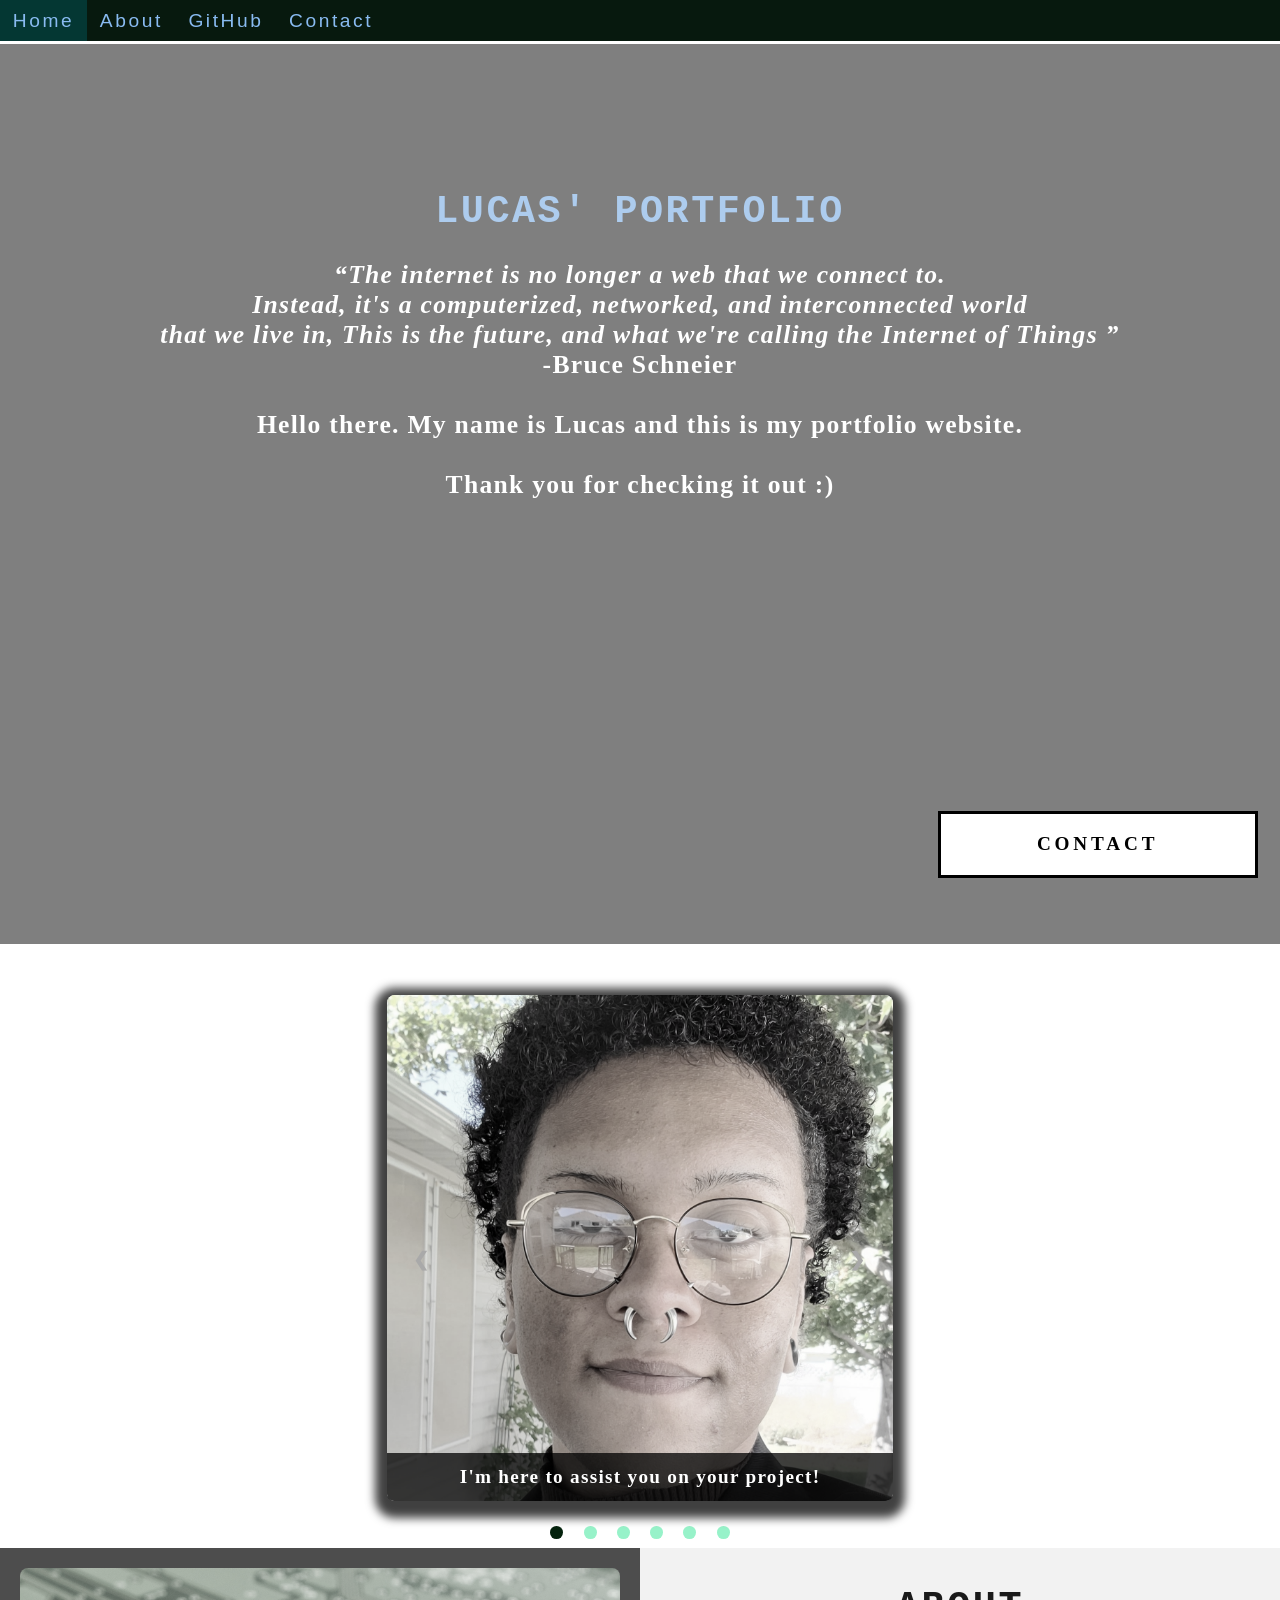
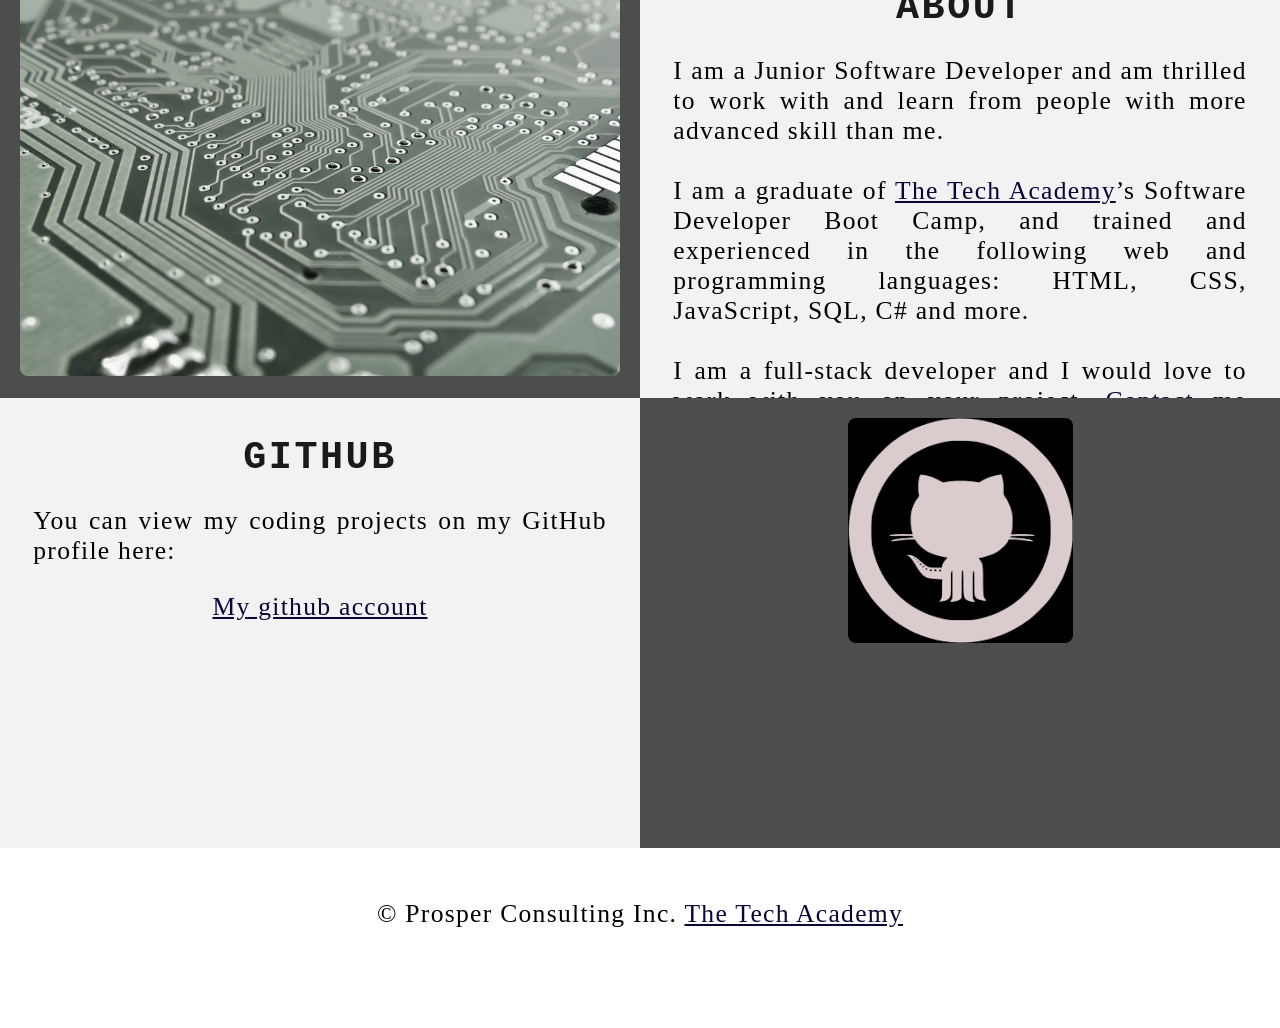
==== commit 3b60de18: "Update" ====
--- a/index.html
+++ b/index.html
@@ -1,5 +1,5 @@
 <!DOCTYPE html>
-<html>
+<html lang="en">
     <!--Head-->
     <head>
         <meta charset="UTF-8">
@@ -59,7 +59,7 @@
             <div id="Slideshow_Container">
                 <!-- slide 1 of 6 -->
                 <div class="mySlides fade">
-                    <img class="Slideshow_Images" src="./img-n-vid/me.jpg" alt="Picture of me">
+                    <img class="Slideshow_Images" src="./img-n-vid/ProPFP.jpg" alt="Picture of me">
                     <div class="text">I'm here to assist you on your project!  </div>
                 </div>
                 <!-- slide 2 of 6 -->
@@ -74,7 +74,7 @@
                 </div>
                 <!-- slide 4 of 6 -->
                 <div class="mySlides fade">
-                    <img class="Slideshow_Images" src="./img-n-vid/C#1.jpg" alt="C# logo">
+                    <img class="Slideshow_Images" src="./img-n-vid/C-Sharp.png" alt="C# logo">
                     <div class="text">C#, .NET Framework, ASP.NET, MVC, </div>
                 </div>
                 <!-- slide 5 of 6 -->
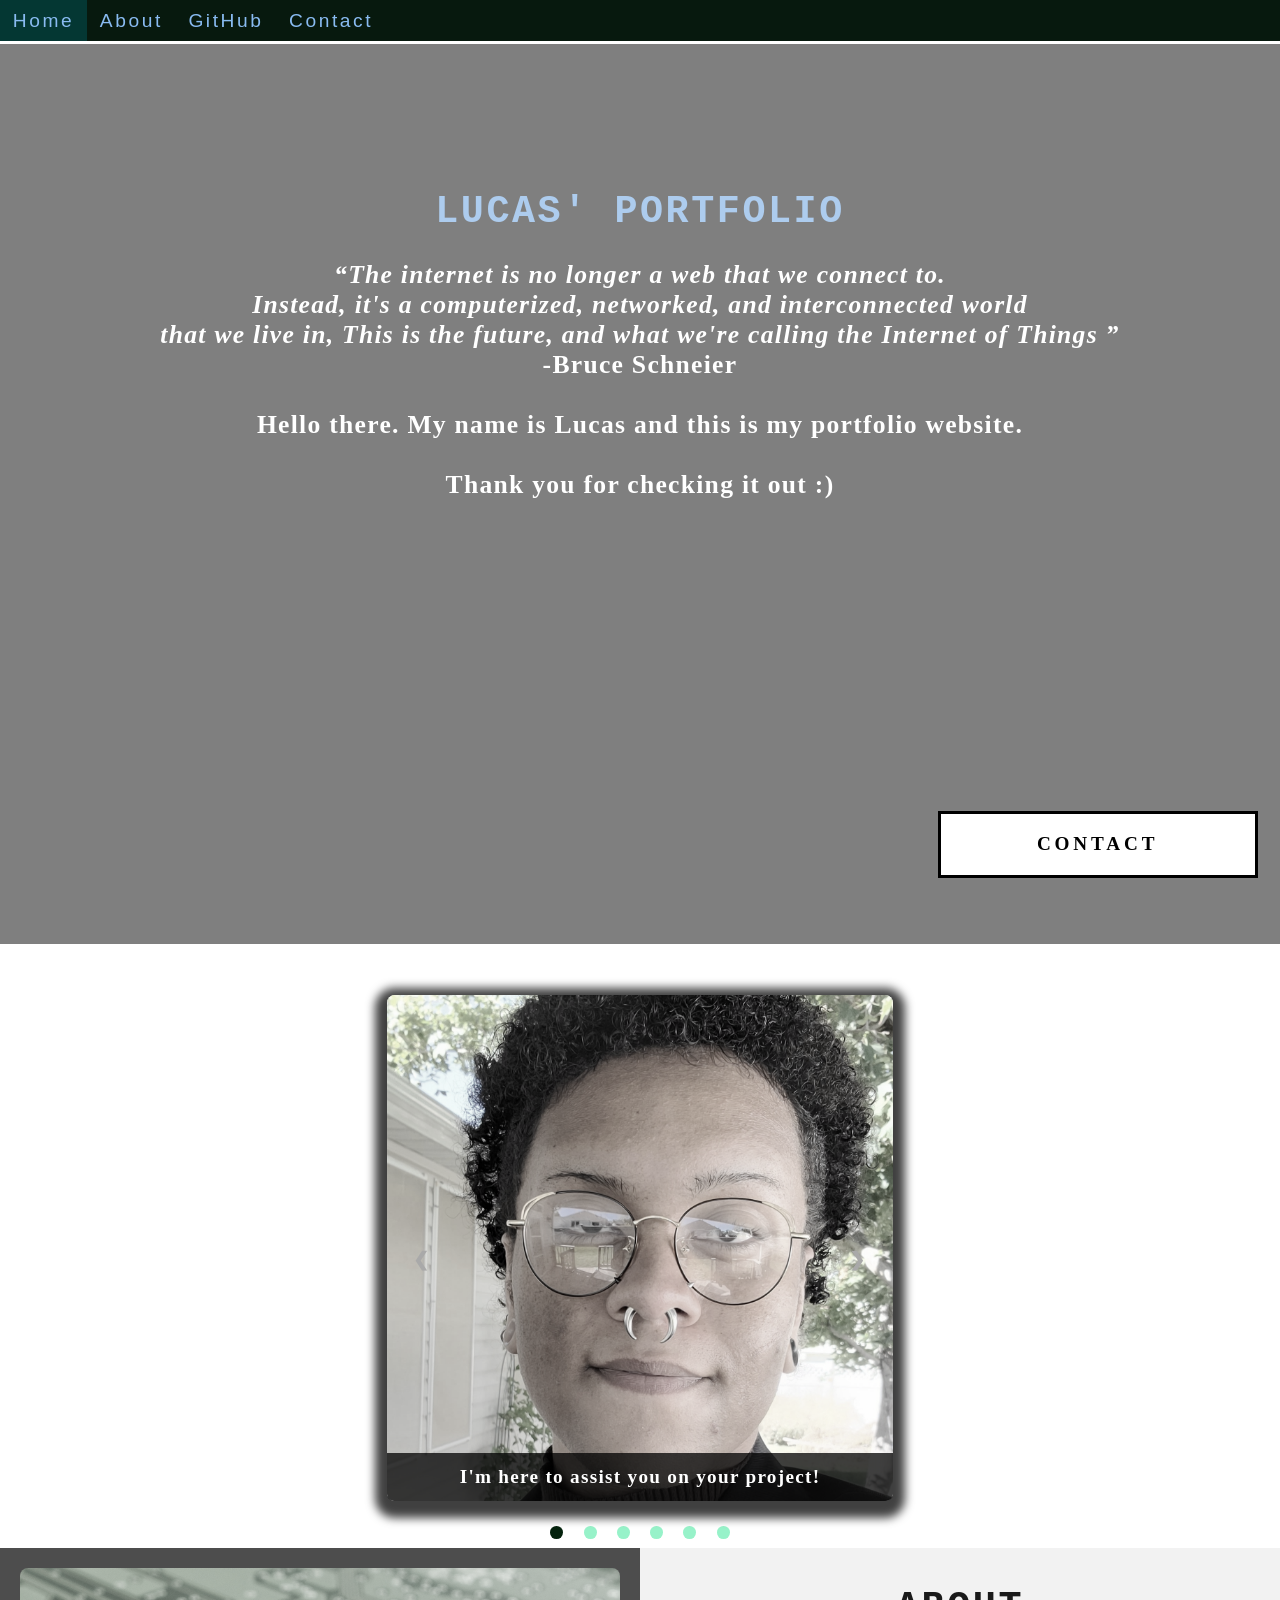
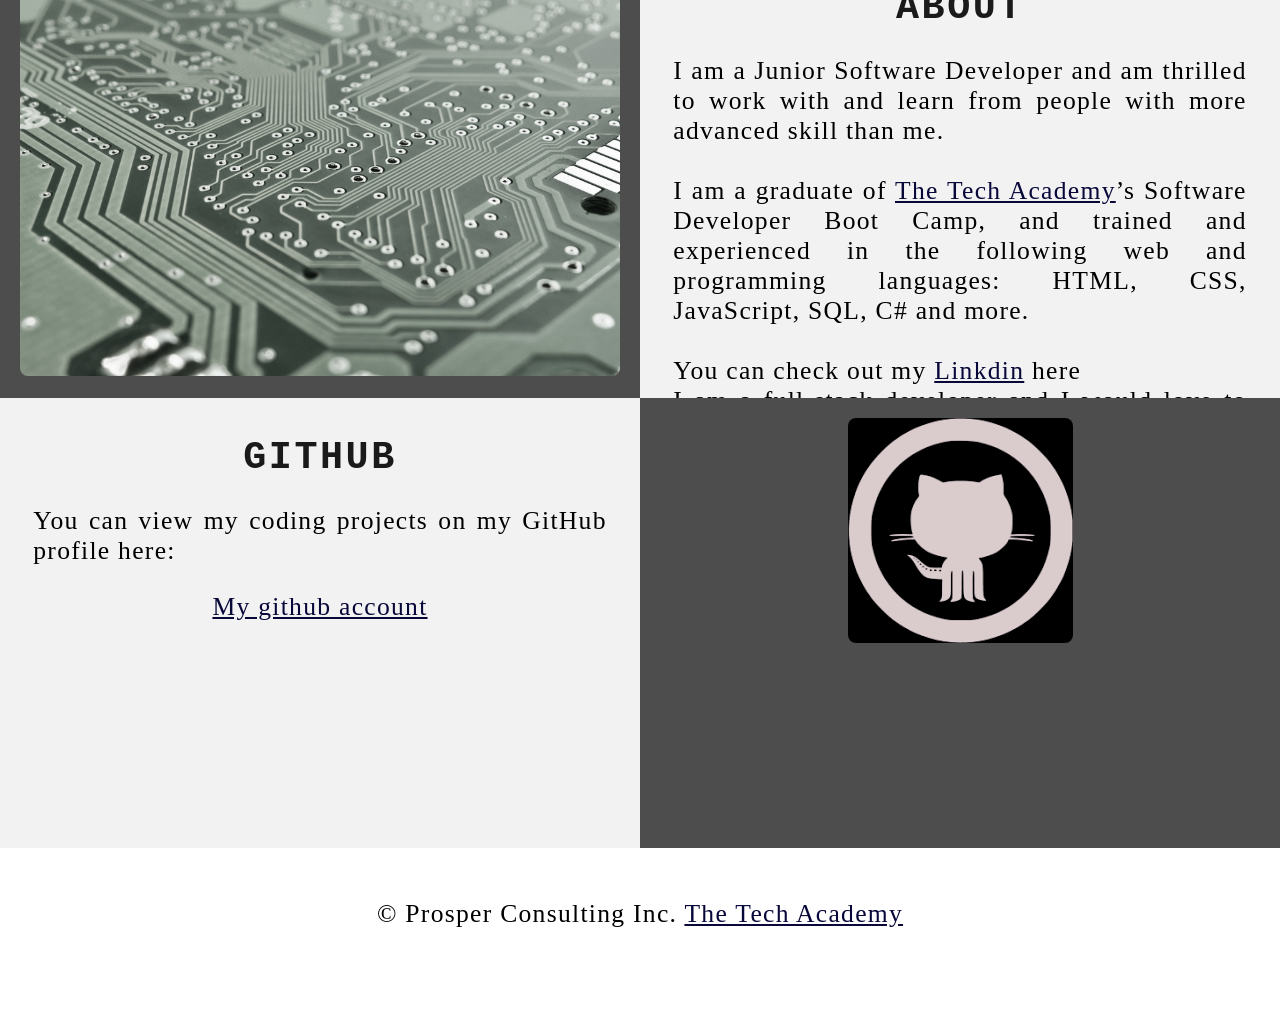
==== commit ef9e5137: "Update" ====
--- a/index.html
+++ b/index.html
@@ -119,7 +119,8 @@
                     I am a Junior Software Developer and am thrilled to work with and learn from people with more advanced skill than me.
                     <br>
                     <br>I am a graduate of <a href="https://www.learncodinganywhere.com" target="_blank">The Tech Academy</a>’s Software Developer Boot Camp, and trained and experienced in the following web and programming languages: HTML, CSS, JavaScript, SQL, C# and more. 
-                    <br>
+                    <br />
+                    <br> You can check out my <a href="https://www.linkedin.com/in/lucas-rempart/">Linkdin</a> here
                     <br>I am a full-stack developer and I would love to work with you on your project. <a href="#Contact">Contact</a> me below!
                 </p>
             </div>
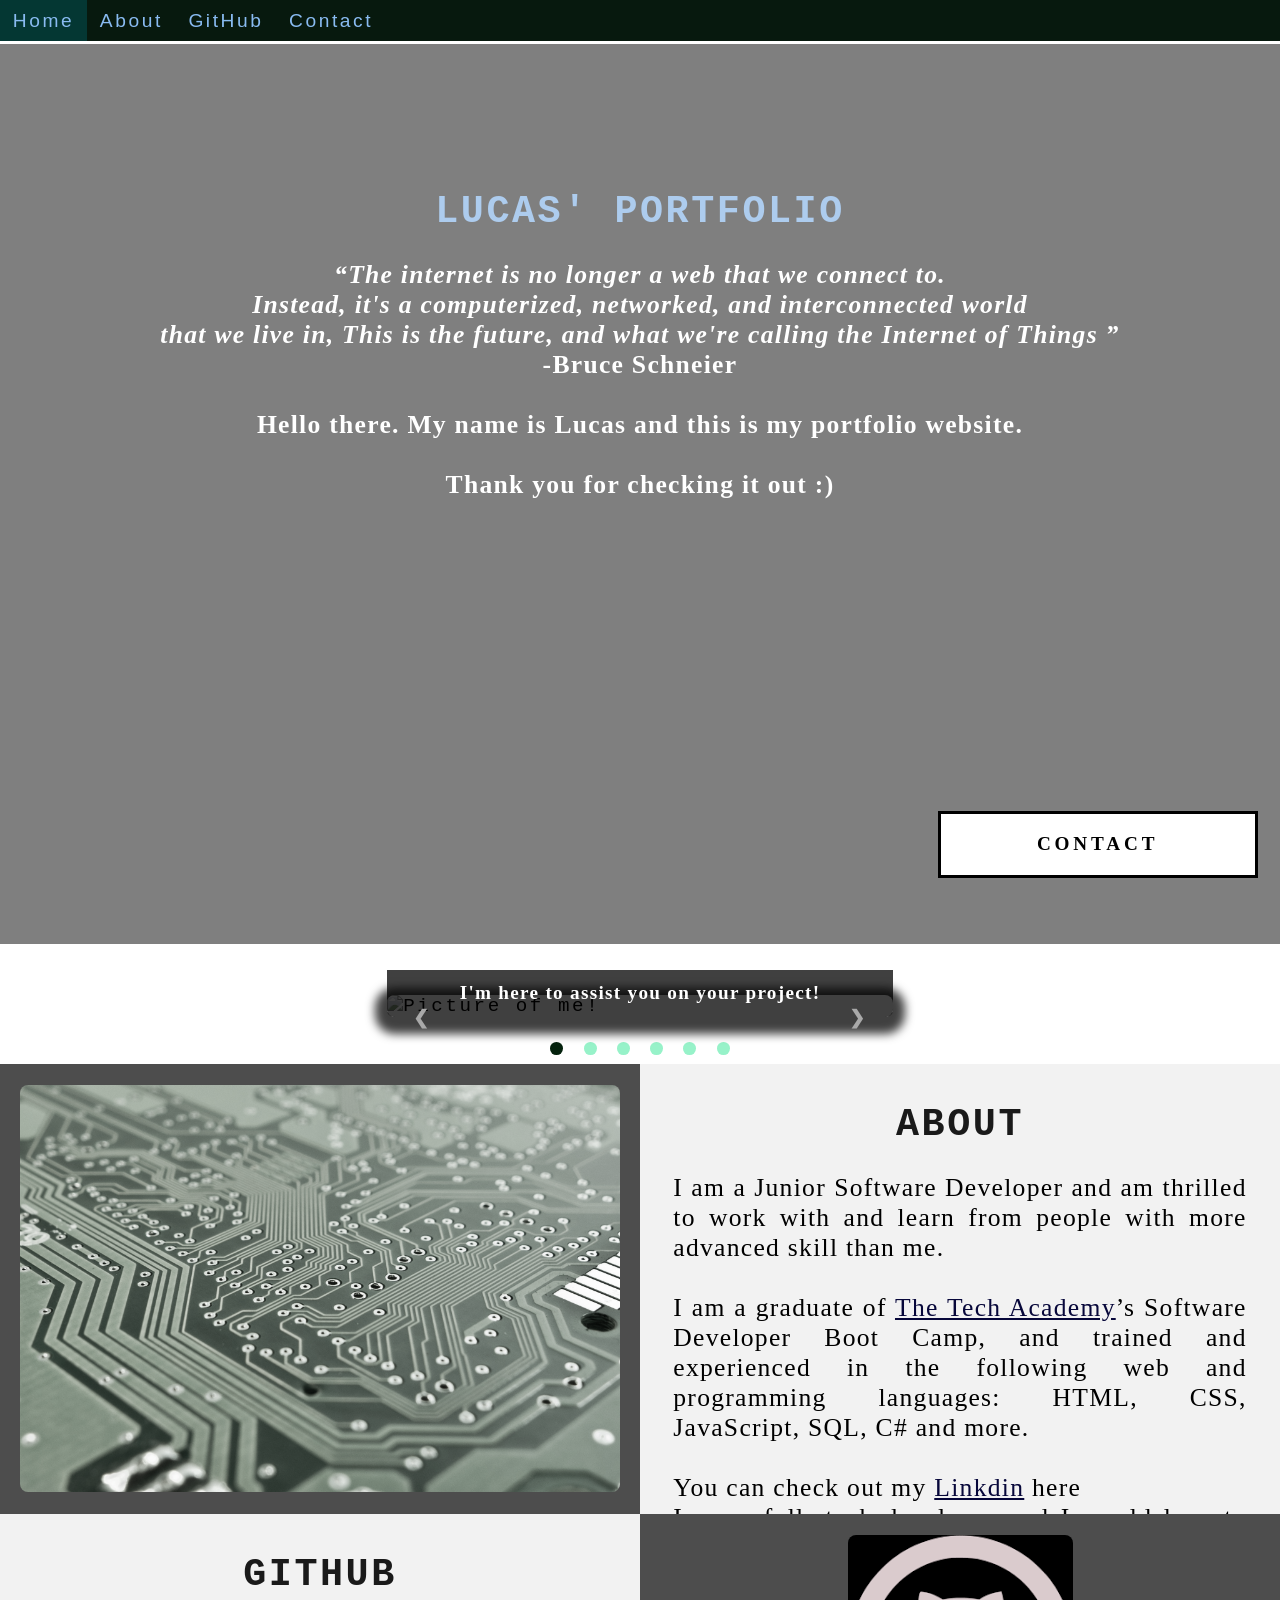
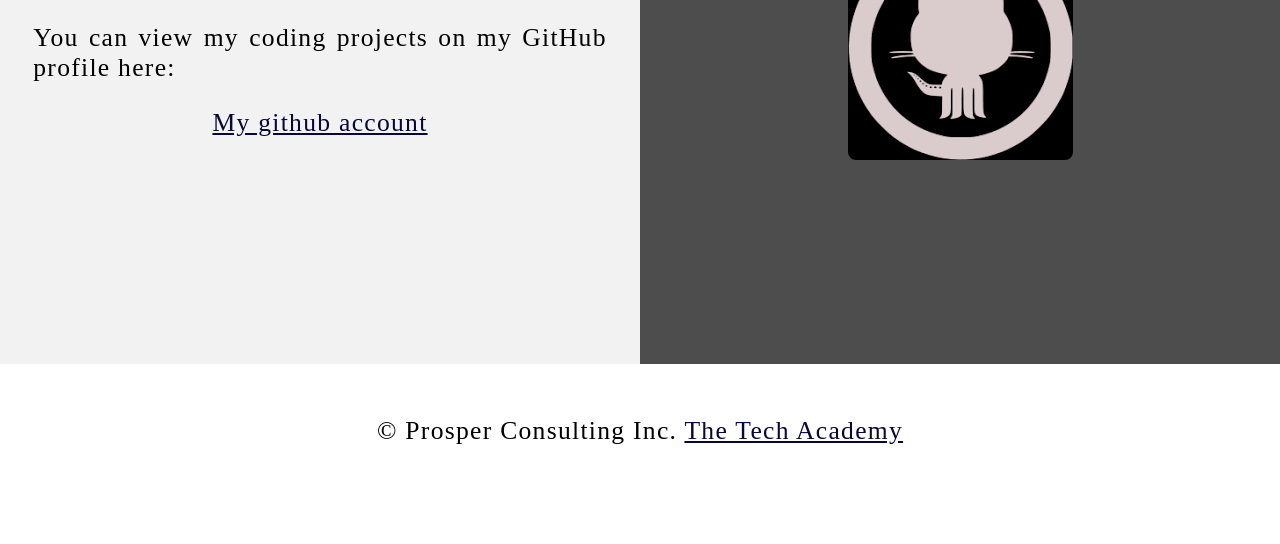
==== commit c8da076f: "Updated PFP" ====
--- a/index.html
+++ b/index.html
@@ -59,7 +59,7 @@
             <div id="Slideshow_Container">
                 <!-- slide 1 of 6 -->
                 <div class="mySlides fade">
-                    <img class="Slideshow_Images" src="./img-n-vid/ProPFP.jpg" alt="Picture of me">
+                    <img class="Slideshow_Images" src="./img-n-vid/NPProPFP.jpg" alt="Picture of me!">
                     <div class="text">I'm here to assist you on your project!  </div>
                 </div>
                 <!-- slide 2 of 6 -->
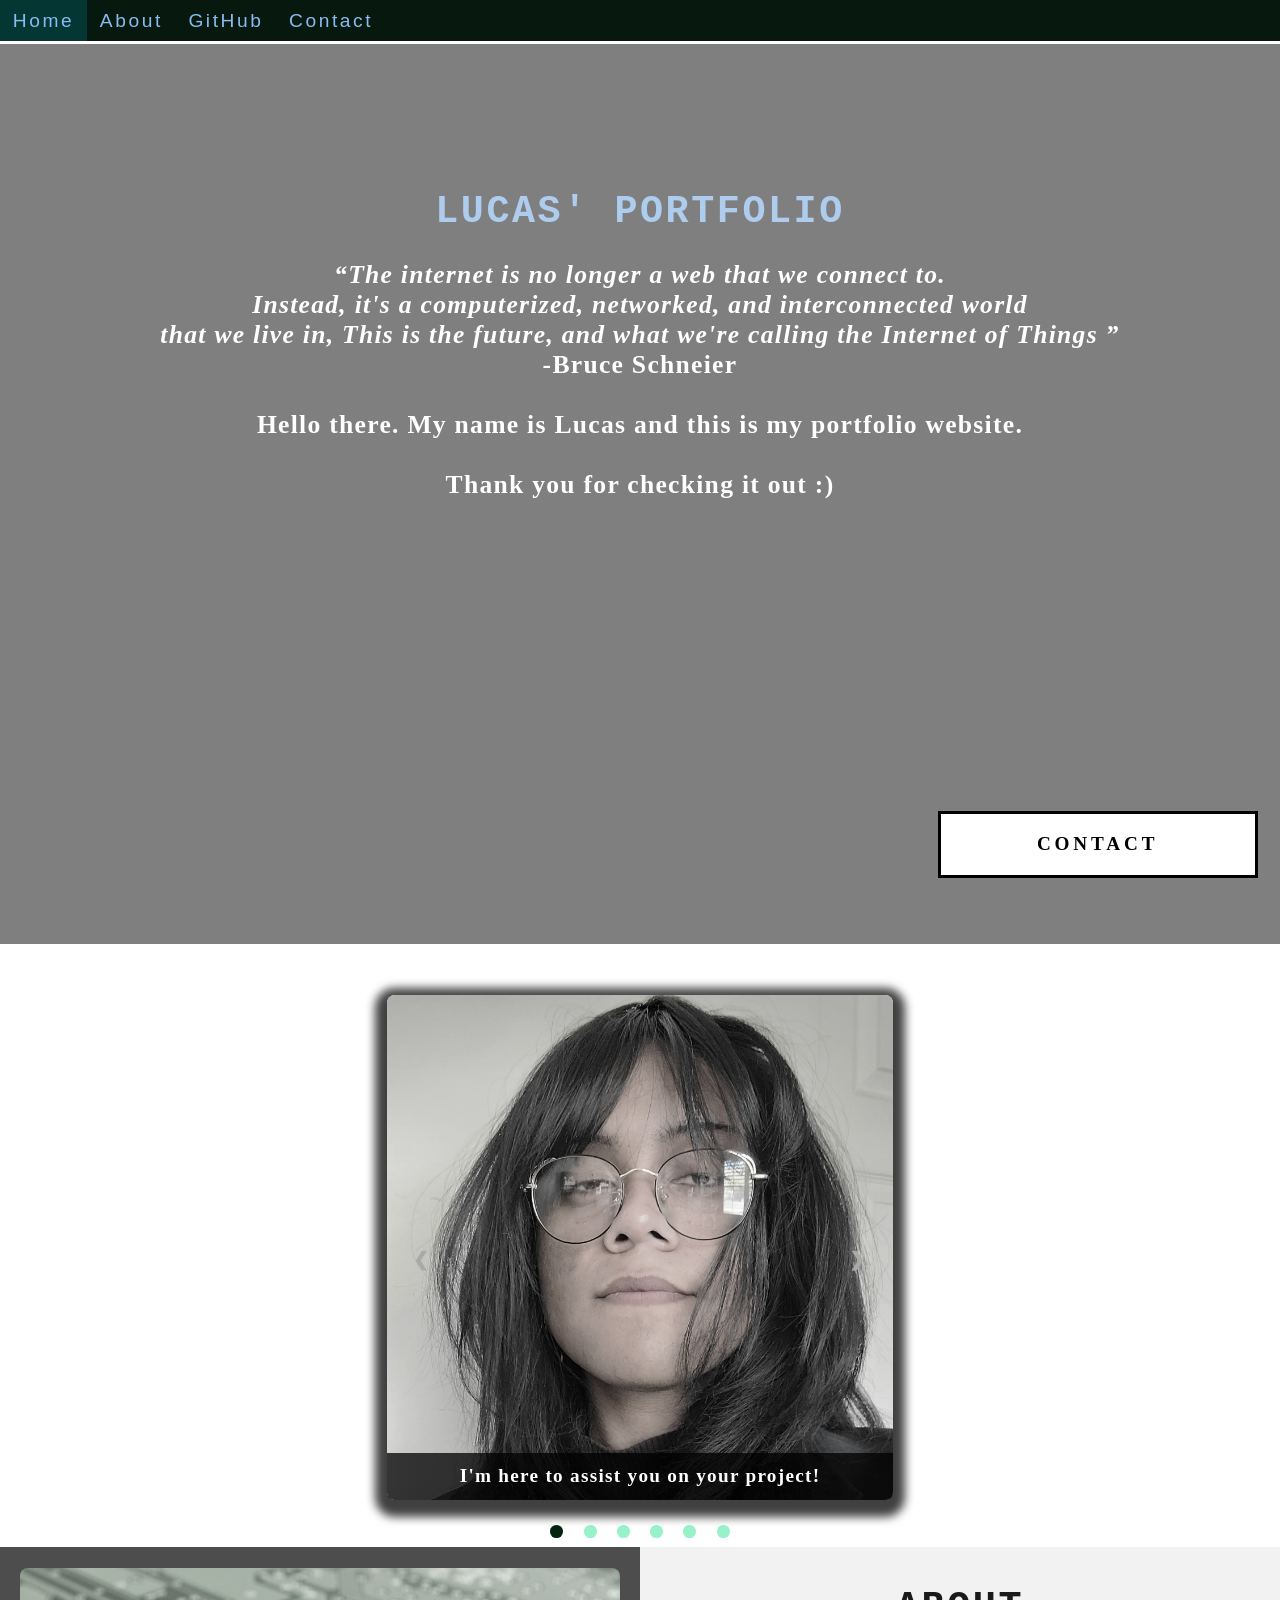
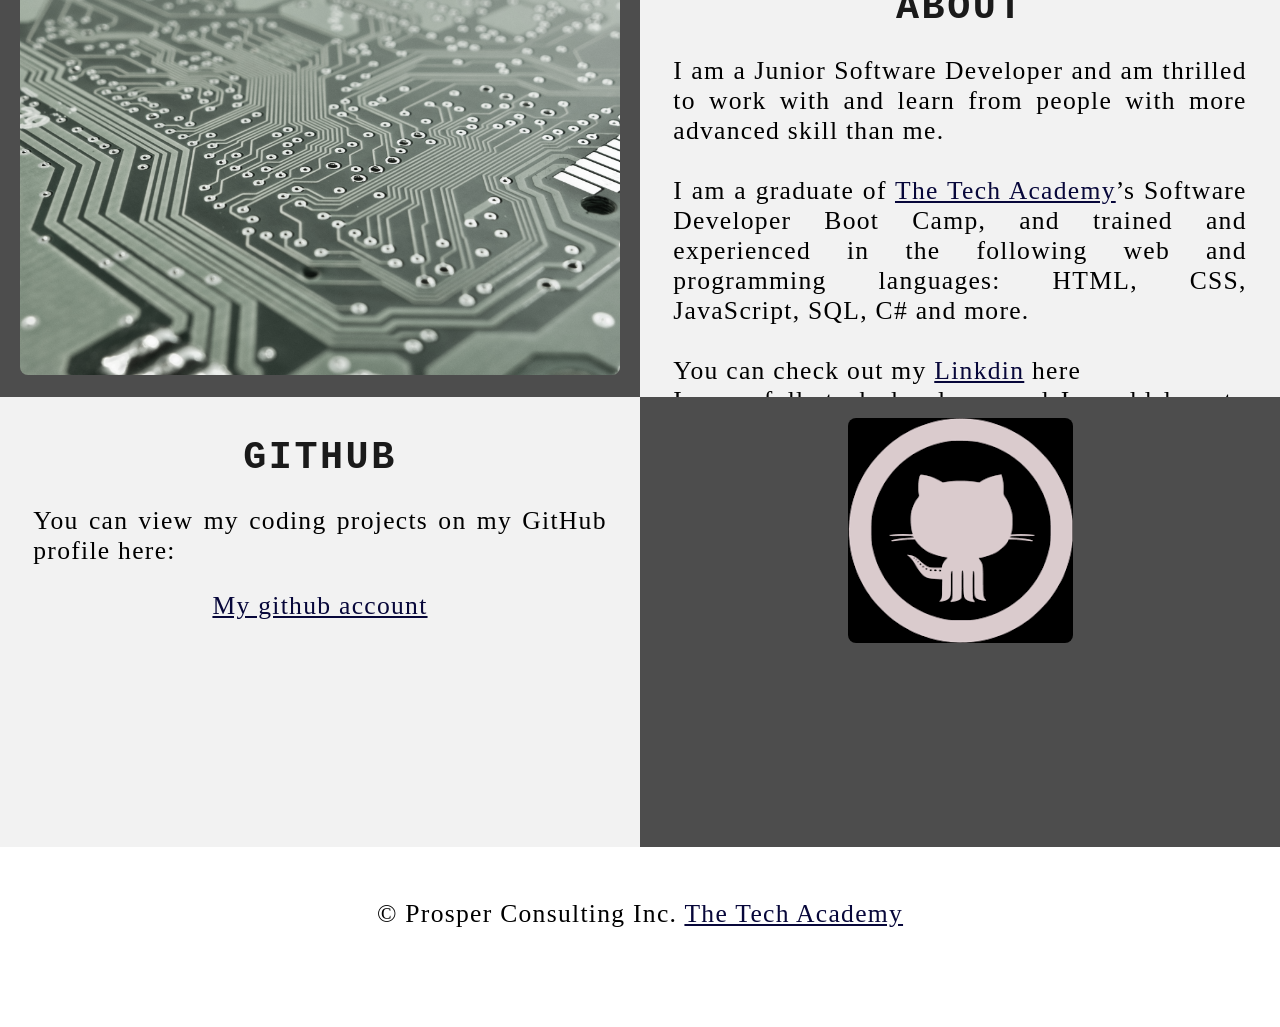
==== commit 123a497d: "New PFP" ====
--- a/index.html
+++ b/index.html
@@ -59,7 +59,7 @@
             <div id="Slideshow_Container">
                 <!-- slide 1 of 6 -->
                 <div class="mySlides fade">
-                    <img class="Slideshow_Images" src="./img-n-vid/NPProPFP.jpg" alt="Picture of me!">
+                    <img class="Slideshow_Images" src="./img-n-vid/NPProPFP.png" alt="Picture of me!">
                     <div class="text">I'm here to assist you on your project!  </div>
                 </div>
                 <!-- slide 2 of 6 -->
